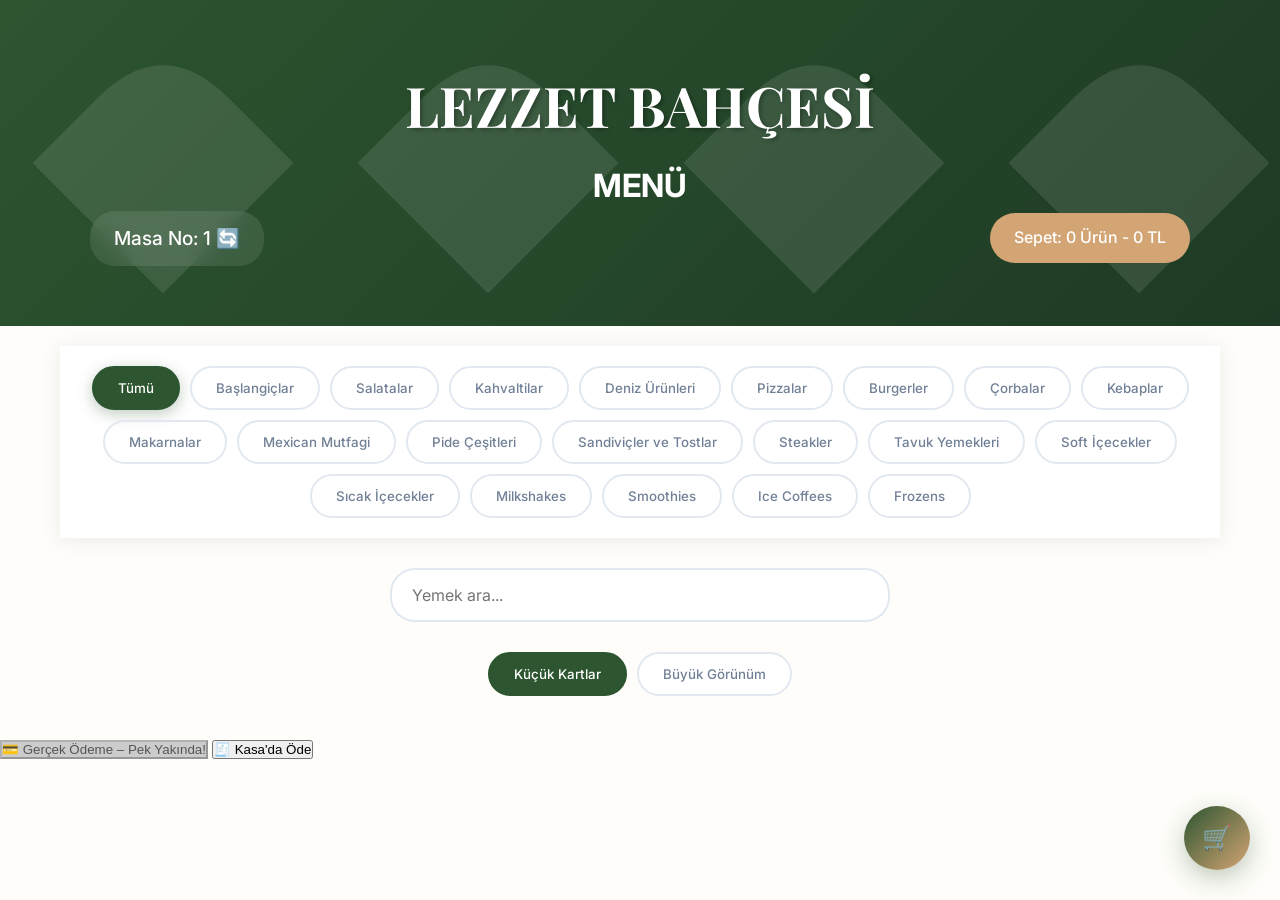
==== index.html @ 7d9b414f "Add files via upload" ====
<!DOCTYPE html>
<html lang="tr">
<head>
    <!-- Firebase SDK -->
    <script src="https://www.gstatic.com/firebasejs/10.12.2/firebase-app.js" type="module"></script>
    <script src="https://www.gstatic.com/firebasejs/10.12.2/firebase-firestore.js" type="module"></script>
    <link href="https://fonts.googleapis.com/css2?family=Playfair+Display:wght@400;500;600;700&family=Inter:wght@300;400;500;600&display=swap" rel="stylesheet">
    <meta charset="UTF-8">
    <meta name="viewport" content="width=device-width, initial-scale=1.0">
    <title>Lezzet Bahçesi - Premium Menu</title>
    <style>
        :root {
            --primary: #2c5530;
            --secondary: #d4a574;
            --accent: #e8c39e;
            --text-dark: #2d3748;
            --text-light: #718096;
            --background: #fefdf9;
            --white: #ffffff;
            --border: #e2e8f0;
        }

        * {
            margin: 0;
            padding: 0;
            box-sizing: border-box;
        }

        body {
            font-family: 'Inter', sans-serif;
            background-color: var(--background);
            color: var(--text-dark);
            line-height: 1.6;
        }

        .container {
            max-width: 1200px;
            margin: 0 auto;
            padding: 20px;
        }

        /* Header Styles - RenderForest Style */
        .header {
            background: linear-gradient(135deg, var(--primary), #1e3a24);
            color: var(--white);
            padding: 40px 0;
            text-align: center;
            position: relative;
            overflow: hidden;
        }

        .header::before {
            content: '';
            position: absolute;
            top: 0;
            left: 0;
            right: 0;
            bottom: 0;
            background: url('data:image/svg+xml,<svg xmlns="http://www.w3.org/2000/svg" viewBox="0 0 100 100" opacity="0.1"><path fill="white" d="M30,30 Q50,10 70,30 T90,50 T70,70 T50,90 T30,70 T10,50 T30,30 Z"/></svg>') repeat;
        }

        .restaurant-name {
            font-family: 'Playfair Display', serif;
            font-size: 3.5rem;
            font-weight: 700;
            margin-bottom: 10px;
            position: relative;
            text-shadow: 2px 2px 4px rgba(0,0,0,0.3);
        }

        .table-info {
            display: flex;
            justify-content: space-between;
            align-items: center;
            padding: 0 30px;
            position: relative;
        }

        .table-number {
            font-size: 1.2rem;
            background: rgba(255,255,255,0.1);
            backdrop-filter: blur(10px);
            padding: 12px 24px;
            border-radius: 25px;
            font-weight: 500;
            cursor: pointer;
            transition: all 0.3s ease;
        }

        .table-number:hover {
            background: rgba(255,255,255,0.2);
            transform: scale(1.05);
        }

        .cart-summary {
            background: var(--secondary);
            padding: 12px 24px;
            border-radius: 25px;
            font-weight: 500;
            cursor: pointer;
            transition: all 0.3s ease;
        }

        .cart-summary:hover {
            background: #c1915e;
            transform: translateY(-2px);
        }

        /* Navigation Styles - RenderForest Style */
        .categories-nav {
            background: var(--white);
            padding: 20px 0;
            box-shadow: 0 2px 20px rgba(0,0,0,0.08);
            position: sticky;
            top: 0;
            z-index: 100;
        }

        .categories-container {
            display: flex;
            justify-content: center;
            gap: 10px;
            flex-wrap: wrap;
        }

        .category-btn {
            background: transparent;
            border: 2px solid var(--border);
            padding: 12px 24px;
            border-radius: 25px;
            font-family: 'Inter', sans-serif;
            font-weight: 500;
            cursor: pointer;
            transition: all 0.3s ease;
            color: var(--text-light);
        }

        .category-btn:hover {
            border-color: var(--secondary);
            color: var(--primary);
            transform: translateY(-2px);
        }

        .category-btn.active {
            background: var(--primary);
            border-color: var(--primary);
            color: var(--white);
            box-shadow: 0 4px 15px rgba(44, 85, 48, 0.3);
        }

        /* Search Bar - RenderForest Style */
        .search-container {
            margin: 30px 0;
            text-align: center;
        }

        .search-bar {
            width: 100%;
            max-width: 500px;
            padding: 15px 50px 15px 20px;
            border: 2px solid var(--border);
            border-radius: 25px;
            font-family: 'Inter', sans-serif;
            font-size: 1rem;
            background: var(--white);
            transition: all 0.3s ease;
        }

        .search-bar:focus {
            border-color: var(--secondary);
            box-shadow: 0 0 0 3px rgba(212, 165, 116, 0.1);
            outline: none;
        }

        /* View Mode Toggle - RenderForest Style */
        .view-toggle {
            display: flex;
            justify-content: center;
            gap: 10px;
            margin: 20px 0;
        }

        .view-btn {
            background: var(--white);
            border: 2px solid var(--border);
            padding: 12px 24px;
            border-radius: 25px;
            font-family: 'Inter', sans-serif;
            font-weight: 500;
            cursor: pointer;
            transition: all 0.3s ease;
            color: var(--text-light);
        }

        .view-btn.active {
            background: var(--primary);
            border-color: var(--primary);
            color: var(--white);
        }

        /* Menu Grid - RenderForest Style */
        .menu-grid {
            display: grid;
            grid-template-columns: repeat(auto-fit, minmax(350px, 1fr));
            gap: 30px;
            margin-top: 20px;
        }

        .menu-item {
            background: var(--white);
            border-radius: 20px;
            overflow: hidden;
            box-shadow: 0 8px 30px rgba(0,0,0,0.08);
            transition: all 0.3s ease;
            position: relative;
        }

        .menu-item:hover {
            transform: translateY(-8px);
            box-shadow: 0 15px 40px rgba(0,0,0,0.15);
        }

        .item-image {
            width: 100%;
            height: 200px;
            position: relative;
            overflow: hidden;
        }

        .item-image img {
            width: 100%;
            height: 100%;
            object-fit: cover;
            transition: transform 0.3s ease;
        }

        .menu-item:hover .item-image img {
            transform: scale(1.05);
        }

        .item-content {
            padding: 25px;
        }

        .item-header {
            display: flex;
            justify-content: space-between;
            align-items: flex-start;
            margin-bottom: 15px;
        }

        .item-name {
            font-family: 'Playfair Display', serif;
            font-size: 1.4rem;
            font-weight: 600;
            color: var(--primary);
            line-height: 1.3;
        }

        .item-price {
            font-size: 1.5rem;
            font-weight: 700;
            color: var(--secondary);
            margin-left: 15px;
            white-space: nowrap;
        }

        .item-description {
            color: var(--text-light);
            font-size: 0.95rem;
            line-height: 1.5;
            margin-bottom: 20px;
        }

        .item-footer {
            display: flex;
            justify-content: space-between;
            align-items: center;
        }

        .add-to-cart {
            background: linear-gradient(135deg, var(--primary), var(--secondary));
            color: var(--white);
            border: none;
            padding: 12px 24px;
            border-radius: 25px;
            font-weight: 600;
            cursor: pointer;
            transition: all 0.3s ease;
        }

        .add-to-cart:hover {
            transform: scale(1.05);
            box-shadow: 0 5px 15px rgba(212, 165, 116, 0.4);
        }

        /* Gallery View - RenderForest Style */
        .gallery-container {
            margin-bottom: 32px;
        }

        .gallery-grid {
            display: flex;
            flex-direction: column;
            gap: 25px;
        }

        .gallery-item {
            background: var(--white);
            border-radius: 20px;
            padding: 0;
            box-shadow: 0 8px 30px rgba(0, 0, 0, 0.15);
            transition: transform 0.3s ease, box-shadow 0.3s ease;
            cursor: pointer;
            border: 2px solid var(--primary);
            overflow: hidden;
            position: relative;
        }

        .gallery-item:hover {
            transform: translateY(-8px);
            box-shadow: 0 15px 40px rgba(44, 85, 48, 0.3);
        }

        .gallery-item img {
            width: 100%;
            height: 300px;
            object-fit: cover;
            display: block;
        }

        .gallery-overlay {
            position: absolute;
            bottom: 0;
            left: 0;
            right: 0;
            background: linear-gradient(transparent, rgba(0, 0, 0, 0.8));
            padding: 30px 25px 25px;
            color: white;
        }

        .gallery-info {
            display: flex;
            justify-content: space-between;
            align-items: center;
        }

        .gallery-name {
            font-family: 'Playfair Display', serif;
            font-size: 24px;
            font-weight: 700;
            color: #fff;
            margin-bottom: 5px;
            text-shadow: 1px 1px 3px rgba(0, 0, 0, 0.8);
        }

        .gallery-price {
            font-size: 28px;
            color: var(--secondary);
            font-weight: 700;
            text-shadow: 1px 1px 3px rgba(0, 0, 0, 0.8);
        }

        .gallery-add-to-cart {
            background: linear-gradient(135deg, var(--primary), var(--secondary));
            color: #fff;
            border: none;
            padding: 12px 24px;
            border-radius: 25px;
            font-weight: 600;
            cursor: pointer;
            transition: transform 0.2s ease;
        }

        .gallery-add-to-cart:hover {
            transform: scale(1.05);
        }

        /* Modal Styles - RenderForest Style */
        .modal {
            background: rgba(0, 0, 0, 0.8);
            position: fixed;
            top: 0;
            left: 0;
            right: 0;
            bottom: 0;
            display: flex;
            justify-content: center;
            align-items: center;
            z-index: 1000;
        }

        .modal-content {
            max-height: 90vh;
            overflow-y: auto;
            background: var(--white);
            border-radius: 20px;
            padding: 30px;
            width: 90%;
            max-width: 450px;
            box-shadow: 0 20px 60px rgba(0, 0, 0, 0.3);
            border: 1px solid var(--border);
        }

        .modal-content h2 {
            font-family: 'Playfair Display', serif;
            font-size: 24px;
            font-weight: 600;
            color: var(--primary);
            margin-bottom: 15px;
        }

        .modal-content h3 {
            font-size: 18px;
            font-weight: 600;
            color: var(--text-dark);
            margin-top: 20px;
        }

        .modal-content textarea {
            width: 100%;
            height: 100px;
            margin: 1rem 0;
            border: 1px solid var(--border);
            border-radius: 8px;
            padding: 12px;
            font-size: 14px;
            font-family: 'Inter', sans-serif;
        }

        .star {
            cursor: pointer;
            font-size: 1.5rem;
            color: var(--border);
            transition: color 0.2s;
        }

        .star.filled {
            color: var(--secondary);
        }

        .comment-star {
            font-size: 1rem;
            color: var(--secondary);
        }

        #submit-comment {
            font-size: 16px;
            padding: 12px 24px;
            border-radius: 25px;
            background: linear-gradient(135deg, var(--primary), var(--secondary));
            color: #fff;
            border: none;
            cursor: pointer;
            transition: all 0.3s ease;
            font-weight: 600;
        }

        #submit-comment:hover {
            transform: scale(1.05);
        }

        /* Cart Styles - RenderForest Style */
        #cart-toggle {
            position: fixed;
            bottom: 30px;
            right: 30px;
            background: linear-gradient(135deg, var(--primary), var(--secondary));
            color: #fff;
            border: none;
            padding: 18px;
            border-radius: 50%;
            font-size: 24px;
            cursor: pointer;
            box-shadow: 0 8px 25px rgba(44, 85, 48, 0.3);
            z-index: 900;
            transition: all 0.3s ease;
        }

        #cart-toggle:hover {
            transform: scale(1.1);
            box-shadow: 0 12px 30px rgba(44, 85, 48, 0.4);
        }

        #cart-panel {
            position: fixed;
            bottom: 90px;
            right: 30px;
            width: 350px;
            max-height: 500px;
            background: var(--white);
            border-radius: 20px;
            box-shadow: 0 15px 40px rgba(0, 0, 0, 0.2);
            z-index: 900;
            overflow-y: auto;
            transition: all 0.3s ease;
            transform: translateY(100%);
            opacity: 0;
            border: 1px solid var(--border);
        }

        #cart-panel.active {
            transform: translateY(0);
            opacity: 1;
        }

        #cart-panel h3 {
            background: linear-gradient(135deg, var(--primary), var(--secondary));
            color: #fff;
            padding: 20px;
            border-radius: 20px 20px 0 0;
            margin: 0;
            font-size: 20px;
            font-weight: 600;
            font-family: 'Playfair Display', serif;
        }

        #cart-items {
            padding: 20px;
        }

        .cart-item {
            display: flex;
            justify-content: space-between;
            align-items: center;
            padding: 15px 0;
            border-bottom: 1px solid var(--border);
            font-size: 14px;
        }

        .cart-item:last-child {
            border-bottom: none;
        }

        .remove-from-cart {
            background: #ff6f61;
            color: #fff;
            padding: 8px 12px;
            border-radius: 20px;
            transition: background 0.3s;
            font-size: 12px;
            border: none;
            cursor: pointer;
        }

        .remove-from-cart:hover {
            background: #e53e3e;
        }

        #cart-total {
            padding: 20px;
            font-weight: 600;
            border-top: 1px solid var(--border);
            font-size: 18px;
            color: var(--primary);
        }

        #checkout-button {
            margin: 0 20px 20px;
            background: linear-gradient(135deg, var(--primary), var(--secondary));
            color: #fff;
            padding: 15px;
            border-radius: 25px;
            transition: all 0.3s;
            font-size: 16px;
            width: calc(100% - 40px);
            border: none;
            cursor: pointer;
            font-weight: 600;
        }

        #checkout-button:hover {
            transform: scale(1.05);
            box-shadow: 0 5px 15px rgba(212, 165, 116, 0.4);
        }

        #checkout-button:disabled {
            background: var(--border);
            cursor: not-allowed;
            transform: none;
            box-shadow: none;
        }

        .payment-option {
            padding: 15px;
            margin: 10px 0;
            background: #f7fafc;
            border-radius: 12px;
            transition: background 0.3s, transform 0.2s;
            cursor: pointer;
            border: 1px solid var(--border);
        }

        .payment-option:hover {
            background: #e5e7eb;
            transform: translateY(-3px);
        }

        .payment-option h3 {
            font-size: 16px;
            font-weight: 600;
            color: var(--primary);
        }

        .payment-option p {
            font-size: 14px;
            color: var(--text-light);
        }

        .notification {
            position: fixed;
            top: 20px;
            right: 20px;
            padding: 15px 25px;
            border-radius: 10px;
            color: #fff;
            font-size: 14px;
            z-index: 1000;
            transition: opacity 0.3s ease;
            font-weight: 500;
        }

        .notification.success {
            background: #28a745;
        }

        .notification.error {
            background: #dc3545;
        }

        /* Responsive Design */
        @media (max-width: 768px) {
            .restaurant-name {
                font-size: 2.5rem;
            }
            
            .table-info {
                flex-direction: column;
                gap: 15px;
                text-align: center;
            }
            
            .categories-container {
                justify-content: flex-start;
                overflow-x: auto;
                padding: 10px 0;
            }
            
            .menu-grid {
                grid-template-columns: 1fr;
            }

            .gallery-item img {
                height: 250px;
            }

            .gallery-name {
                font-size: 20px;
            }

            .gallery-price {
                font-size: 24px;
            }

            .gallery-info {
                flex-direction: column;
                align-items: flex-start;
                gap: 10px;
            }

            #cart-toggle {
                bottom: 20px;
                right: 20px;
                padding: 15px;
                font-size: 20px;
            }

            #cart-panel {
                width: 300px;
                bottom: 70px;
                right: 20px;
            }

            .modal-content {
                max-width: 90%;
                padding: 20px;
            }

            .modal-content h2 {
                font-size: 20px;
            }

            .modal-content h3 {
                font-size: 16px;
            }

            .modal-content textarea {
                font-size: 14px;
            }

            #submit-comment {
                font-size: 14px;
                padding: 10px 20px;
            }
        }

        .hidden {
            display: none;
        }
    </style>
</head>
<body>
    <div class="header">
        <div class="container">
            <h1 class="restaurant-name">LEZZET BAHÇESİ</h1>
            <h1>MENÜ</h1>
            <div class="table-info">
                <div class="table-number" id="table-number-display" style="cursor: pointer;" title="Masa numarasını değiştirmek için tıklayın">
                    Masa No: <span id="table-number">1</span> 🔄
                </div>
                <div class="cart-summary">Sepet: 0 Ürün - 0 TL</div>
            </div>
        </div>
    </div>

    <!-- Masa Seçim Modal -->
    <div id="table-select-modal" class="modal hidden">
        <div class="modal-content" style="max-width: 500px;">
            <span class="close" id="close-table-modal">&times;</span>
            <h3 style="margin-bottom: 20px;">📋 Masa Seçin</h3>
            <p style="margin-bottom: 15px; color: #666; font-size: 14px;">
                Lütfen oturduğunuz masa numarasını seçin:
            </p>
            <div id="tables-list" style="display: grid; grid-template-columns: repeat(auto-fill, minmax(80px, 1fr)); gap: 10px; max-height: 400px; overflow-y: auto; padding: 10px;">
                <p style="text-align: center; color: #666; grid-column: 1 / -1; padding: 20px;">Yükleniyor...</p>
            </div>
            <div style="margin-top: 20px; padding-top: 15px; border-top: 1px solid #e5e7eb;">
                <button id="confirm-table-selection" style="width: 100%; padding: 12px; background: #2c5530; color: white; border: none; border-radius: 8px; font-size: 16px; font-weight: 600; cursor: pointer; display: none;">
                    Masa #<span id="selected-table-num">-</span> Seç
                </button>
            </div>
        </div>
    </div>

      <div class="container">
        <nav class="categories-nav">
            <div class="categories-container">
             <button class="category-btn active"data-category="all">Tümü</button>
                <button class="category-btn " data-category="baslangiclar">Başlangiçlar</button>
                <button class="category-btn " data-category="salatalar">Salatalar</button>
                <button class="category-btn " data-category="kahvaltilar">Kahvaltilar</button>
                <button class="category-btn " data-category="denizurunleri">Deniz Ürünleri</button>
                <button class="category-btn " data-category="pizzalar">Pizzalar</button>
                <button class="category-btn " data-category="burgerler">Burgerler</button>
                <button class="category-btn " data-category="çorbalar">Çorbalar</button>
                <button class="category-btn " data-category="kebaplar">Kebaplar</button>
                <button class="category-btn " data-category="makarnalar">Makarnalar</button>
                <button class="category-btn " data-category="mexicanmutfagi">Mexican Mutfagi</button>
                <button class="category-btn " data-category="pideçeşitleri">Pide Çeşitleri</button>
                <button class="category-btn " data-category="sandiviçlervetostlar">Sandiviçler ve Tostlar</button>
                <button class="category-btn " data-category="steakler">Steakler</button>
                <button class="category-btn " data-category="tavukyemekleri">Tavuk Yemekleri</button>
                <button class="category-btn" data-category="softiçecekler">Soft İçecekler</button>
                <button class="category-btn" data-category="sıcakiçecekler">Sıcak İçecekler</button>
                <button class="category-btn" data-category="milkshakes">Milkshakes</button>
                <button class="category-btn" data-category="smoothies">Smoothies</button>
                <button class="category-btn" data-category="icecoffes">Ice Coffees</button>
                <button class="category-btn" data-category="frozens">Frozens</button>

            </div>
        </nav>

        <div class="search-container">
            <input type="text" class="search-bar" placeholder="Yemek ara...">
        </div>

        <div class="view-toggle">
            <button class="view-btn active" data-view="normal">Küçük Kartlar</button>
            <button class="view-btn" data-view="gallery">Büyük Görünüm</button>
        </div>

        <!-- NORMAL MOD - KÜÇÜK KARTLAR -->
        <div class="menu-container" id="normal-menu-container">
            <div class="menu-grid" id="all-menu-grid"></div>
        </div>

        <!-- GALLERY MOD - BÜYÜK RESİMLER -->
        <div class="gallery-container hidden" id="gallery-menu-container">
            <div class="gallery-grid" id="gallery-menu-grid"></div>
        </div>

        <!-- MODAL -->
        <div class="modal hidden" id="modal">
            <div class="modal-content">
                <span class="close" id="close-modal" style="float: right; font-size: 24px; cursor: pointer;">×</span>
                <h2 id="modal-title"></h2>
                <img id="modal-image" src="" alt="Yemek Resmi" style="max-width: 100%; height: auto; border-radius: 10px; margin: 10px 0;">
                <p><strong>İçindekiler:</strong> <span id="modal-ingredients"></span></p>
                <h3>Özelleştirme</h3>
                <textarea id="modal-customization" placeholder="Yemeğin nasıl olmasını istediğinizi yazın (örneğin, sossuz, az pişmiş)"></textarea>
                <h3>Puan Ver</h3>
                <div class="rating" id="modal-rating">
                    <span class="star" data-value="1">★</span>
                    <span class="star" data-value="2">★</span>
                    <span class="star" data-value="3">★</span>
                    <span class="star" data-value="4">★</span>
                    <span class="star" data-value="5">★</span>
                </div>
                <h3>Yorum Yap</h3>
                <textarea id="comment" placeholder="Yorumunuzu yazın..."></textarea>
                <button id="submit-comment">Yorum Gönder</button>
                <h3>Yorumlar ve Puanlar</h3>
                <div id="comment-list"></div>
                <button id="modal-add-to-cart" class="add-to-cart" style="margin-top: 15px; width: 100%;">Sepete Ekle</button>
            </div>
        </div>

        <!-- SEPET -->
        <button id="cart-toggle">🛒</button>
        <div id="cart-panel" class="hidden">
            <h3>Sepetim</h3>
            <div id="cart-items"></div>
            <div id="cart-total">Toplam: 0 TL</div>
            <button id="checkout-button" disabled>Satın Al</button>
        </div>

        <!-- ÖDEME MODAL -->
        <div class="modal hidden" id="payment-modal">
            <div class="modal-content">
                <span class="close" id="close-payment-modal" style="float: right; font-size: 24px; cursor: pointer;">×</span>
                <h2>Ödeme Seçenekleri</h2>
                <div class="payment-option">
                    <h3>QR ile Ödeme</h3>
                    <p>Telefonunuzla QR kodu tarayarak ödeyin.</p>
                </div>
                <div class="payment-option">
                    <h3>Kart ile Ödeme</h3>
                    <p>Kredi veya banka kartıyla ödeyin.</p>
                </div>
                <div class="payment-option">
                    <h3>Kasada Ödeme</h3>
                    <p>Kasaya giderek nakit veya kartla ödeyin.</p>
                </div>
                <div class="payment-option">
                    <h3>Garson ile Hesabı Gönder</h3>
                    <p>Garsona siparişinizi iletin, hesabı masanıza getirsin.</p>
                </div>
            </div>
        </div>
    </div>

    <script type="module">
        // Firebase'i başlat
        import { initializeApp } from "https://www.gstatic.com/firebasejs/10.12.2/firebase-app.js";
        import { getFirestore, collection, onSnapshot, addDoc, Timestamp } from "https://www.gstatic.com/firebasejs/10.12.2/firebase-firestore.js";

        const firebaseConfig = {
            apiKey: "AIzaSyBRcHElPziOGJd7Q8rCcIluLZ2XnI9j4wE",
            authDomain: "restorant-8e71c.firebaseapp.com",
            projectId: "restorant-8e71c",
            storageBucket: "restorant-8e71c.firebasestorage.app",
            messagingSenderId: "149835762840",
            appId: "1:149835762840:web:f8f053d46011bc693a94ed",
            measurementId: "G-EHBJM150B0"
        };

        const app = initializeApp(firebaseConfig);
        const db = getFirestore(app);

        let currentViewMode = 'normal';
        let cart = JSON.parse(localStorage.getItem('cart')) || [];

        // QR kod ile masa numarasını alma
        function getTableNumber() {
            const urlParams = new URLSearchParams(window.location.search);
            return urlParams.get('table') || '1';
        }

        // Sepet güncelleme fonksiyonu (optimized with DocumentFragment)
        function updateCart() {
            const cartItemsContainer = document.getElementById('cart-items');
            const cartTotal = document.getElementById('cart-total');
            const checkoutButton = document.getElementById('checkout-button');
            const cartSummary = document.querySelector('.cart-summary');
            
            if (!cartItemsContainer || !cartTotal || !checkoutButton) return;
            
            // Use DocumentFragment for better performance
            const fragment = document.createDocumentFragment();
            let total = 0;
            
            cart.forEach((item, index) => {
                total += parseFloat(item.price) || 0;
                
                const cartItem = document.createElement('div');
                cartItem.className = 'cart-item';
                
                const nameSpan = document.createElement('span');
                nameSpan.textContent = item.name + 
                    (item.customization && item.customization !== 'Özelleştirme yok' 
                        ? ` (Özelleştirme: ${item.customization})` : '');
                
                const priceDiv = document.createElement('div');
                const priceSpan = document.createElement('span');
                priceSpan.textContent = `${item.price} TL`;
                
                const removeBtn = document.createElement('button');
                removeBtn.className = 'remove-from-cart';
                removeBtn.setAttribute('data-index', index);
                removeBtn.textContent = 'Sil';
                
                priceDiv.appendChild(priceSpan);
                priceDiv.appendChild(removeBtn);
                
                cartItem.appendChild(nameSpan);
                cartItem.appendChild(priceDiv);
                fragment.appendChild(cartItem);
            });
            
            // Batch DOM update
            cartItemsContainer.innerHTML = '';
            cartItemsContainer.appendChild(fragment);
            
            cartTotal.textContent = `Toplam: ${total} TL`;
            if (cartSummary) {
                cartSummary.textContent = `Sepet: ${cart.length} Ürün - ${total} TL`;
            }
            localStorage.setItem('cart', JSON.stringify(cart));
            checkoutButton.disabled = cart.length === 0;
        }

        // Menü öğelerini Firestore'dan yükle
        function loadMenuItems() {
            const allMenuGrid = document.getElementById('all-menu-grid');
            const galleryMenuGrid = document.getElementById('gallery-menu-grid');

            onSnapshot(collection(db, "menuItems"), (querySnapshot) => {
                allMenuGrid.innerHTML = '';
                galleryMenuGrid.innerHTML = '';
                
                if (querySnapshot.empty) {
                    showNotification('Menü öğeleri bulunamadı. Lütfen Firebase\'de veri ekleyin.', 'error');
                    return;
                }

                // Use DocumentFragment for better performance
                const normalFragment = document.createDocumentFragment();
                const galleryFragment = document.createDocumentFragment();
                
                querySnapshot.forEach((doc) => {
                    const data = doc.data();
                    if (data.name && data.price && data.category && data.image) {
                        const item = { id: doc.id, ...data };
                        
                        // Normal mod için küçük kart
                        const menuItem = document.createElement('div');
                        menuItem.className = 'menu-item';
                        menuItem.setAttribute('data-id', item.id);
                        menuItem.setAttribute('data-category', item.category);
                        menuItem.setAttribute('data-ingredients', item.ingredients || 'Malzemeler belirtilmemiş');
                        menuItem.setAttribute('data-image', item.image);
                        menuItem.setAttribute('data-name', item.name); // Add for search optimization
                        menuItem.setAttribute('data-price', item.price);
                        menuItem.innerHTML = `
                            <div class="item-image">
                                <img src="${item.image}" alt="${item.name}" onerror="this.src='https://via.placeholder.com/300x180?text=Resim+Yok';">
                            </div>
                            <div class="item-content">
                                <div class="menu-item-details">
                                    <div class="item-name">${item.name}</div>
                                    <div class="item-description">${item.description || 'Lezzetli bir seçim'}</div>
                                    <div class="item-price">${item.price} TL</div>
                                </div>
                                <button class="add-to-cart" data-id="${item.id}" data-name="${item.name}" data-price="${item.price}">Sepete Ekle</button>
                            </div>
                        `;
                        normalFragment.appendChild(menuItem);

                        // Gallery mod için büyük resim
                        const galleryItem = document.createElement('div');
                        galleryItem.className = 'gallery-item';
                        galleryItem.setAttribute('data-id', item.id);
                        galleryItem.setAttribute('data-category', item.category);
                        galleryItem.setAttribute('data-ingredients', item.ingredients || 'Malzemeler belirtilmemiş');
                        galleryItem.setAttribute('data-image', item.image);
                        galleryItem.setAttribute('data-name', item.name); // Add for search optimization
                        galleryItem.setAttribute('data-price', item.price);
                        galleryItem.innerHTML = `
                            <img src="${item.image}" alt="${item.name}" onerror="this.src='https://via.placeholder.com/800x400?text=Resim+Yok';">
                            <div class="gallery-overlay">
                                <div class="gallery-info">
                                    <div>
                                        <div class="gallery-name">${item.name}</div>
                                        <div class="gallery-price">${item.price} TL</div>
                                    </div>
                                    <button class="gallery-add-to-cart" data-id="${item.id}" data-name="${item.name}" data-price="${item.price}">Sepete Ekle</button>
                                </div>
                            </div>
                        `;
                        galleryFragment.appendChild(galleryItem);
                    }
                });
                
                // Batch DOM updates
                allMenuGrid.innerHTML = '';
                galleryMenuGrid.innerHTML = '';
                allMenuGrid.appendChild(normalFragment);
                galleryMenuGrid.appendChild(galleryFragment);

                updateMenuFunctionality();
            });
        }

        // Tüm menü işlevselliğini güncelle (optimized - only setup once)
        let menuFunctionalitySetup = false;
        function updateMenuFunctionality() {
            // Prevent duplicate event listener setup
            if (menuFunctionalitySetup) {
                setupCategoryFilter(); // Re-setup category filter for new items
                return;
            }
            menuFunctionalitySetup = true;
            
            setupCategoryFilter();
            setupSearch();
            setupViewToggle();
            setupModal();
            setupCart();
            setupPayment();
        }

        // Kategori filtreleme (optimized with event delegation)
        let categoryFilterSetup = false;
        function setupCategoryFilter() {
            // Use event delegation to prevent duplicate listeners
            if (categoryFilterSetup) return;
            categoryFilterSetup = true;
            
            const categoryContainer = document.querySelector('.category-filters') || document.body;
            categoryContainer.addEventListener('click', (e) => {
                const button = e.target.closest('.category-btn');
                if (!button) return;
                
                e.preventDefault();
                const category = button.getAttribute('data-category');
                const filterButtons = document.querySelectorAll('.category-btn');
                
                filterButtons.forEach(btn => btn.classList.remove('active'));
                button.classList.add('active');
                
                const allItems = document.querySelectorAll('.menu-item, .gallery-item');
                allItems.forEach(item => {
                    if (category === 'all') {
                        item.classList.remove('hidden');
                    } else {
                        const itemCategory = item.getAttribute('data-category');
                        item.classList.toggle('hidden', itemCategory !== category);
                    }
                });
            });
        }

        // Debounce utility function
        function debounce(func, wait) {
            let timeout;
            return function executedFunction(...args) {
                const later = () => {
                    clearTimeout(timeout);
                    func(...args);
                };
                clearTimeout(timeout);
                timeout = setTimeout(later, wait);
            };
        }

        // Arama işlevi (optimized with debouncing)
        function setupSearch() {
            const searchInput = document.querySelector('.search-bar');
            if (!searchInput) return;
            
            const performSearch = debounce((searchTerm) => {
                const allItems = document.querySelectorAll('.menu-item, .gallery-item');
                const term = searchTerm.toLowerCase();
                
                allItems.forEach(item => {
                    // Use data attributes for better performance
                    const itemName = item.getAttribute('data-name')?.toLowerCase() || '';
                    item.classList.toggle('hidden', !itemName.includes(term));
                });
            }, 300); // 300ms debounce delay
            
            searchInput.addEventListener('input', (e) => {
                performSearch(e.target.value);
            });
        }

        // Görünüm modu değiştirme
        function setupViewToggle() {
            const viewButtons = document.querySelectorAll('.view-btn');
            const normalContainer = document.getElementById('normal-menu-container');
            const galleryContainer = document.getElementById('gallery-menu-container');
            
            viewButtons.forEach(button => {
                button.addEventListener('click', () => {
                    const view = button.getAttribute('data-view');
                    
                    viewButtons.forEach(btn => btn.classList.remove('active'));
                    button.classList.add('active');
                    
                    if (view === 'normal') {
                        normalContainer.classList.remove('hidden');
                        galleryContainer.classList.add('hidden');
                        currentViewMode = 'normal';
                    } else {
                        normalContainer.classList.add('hidden');
                        galleryContainer.classList.remove('hidden');
                        currentViewMode = 'gallery';
                    }
                });
            });
        }

        // Modal işlevselliği
        function setupModal() {
            const modal = document.getElementById('modal');
            const modalTitle = document.getElementById('modal-title');
            const modalIngredients = document.getElementById('modal-ingredients');
            const modalImage = document.getElementById('modal-image');
            const modalCustomization = document.getElementById('modal-customization');
            const closeModal = document.getElementById('close-modal');
            const ratingStars = document.querySelectorAll('#modal-rating .star');
            const commentInput = document.getElementById('comment');
            const submitComment = document.getElementById('submit-comment');
            const commentList = document.getElementById('comment-list');
            const modalAddToCart = document.getElementById('modal-add-to-cart');
            
            let currentItemId = null;
            let currentRating = 0;
            let currentItem = null;

            // Tıklama event'larını hem normal hem gallery item'lar için ekle
            function setupItemClickEvents() {
                const allItems = document.querySelectorAll('.menu-item, .gallery-item');
                allItems.forEach(item => {
                    item.addEventListener('click', (e) => {
                        if (e.target.classList.contains('add-to-cart') || e.target.classList.contains('gallery-add-to-cart')) return;
                        
                        currentItemId = item.getAttribute('data-id');
                        currentItem = {
                            id: currentItemId,
                            name: item.classList.contains('gallery-item') ? 
                                item.querySelector('.gallery-name').textContent : 
                                item.querySelector('.item-name').textContent,
                            price: parseInt(item.classList.contains('gallery-item') ? 
                                item.querySelector('.gallery-price').textContent.replace(' TL', '') : 
                                item.querySelector('.item-price').textContent.replace(' TL', '')),
                            image: item.getAttribute('data-image'),
                            ingredients: item.getAttribute('data-ingredients')
                        };
                        
                        modalTitle.textContent = currentItem.name;
                        modalIngredients.textContent = currentItem.ingredients;
                        modalImage.src = currentItem.image;
                        modalCustomization.value = '';
                        modal.classList.remove('hidden');
                        ratingStars.forEach(star => star.classList.remove('filled'));
                        commentInput.value = '';
                        currentRating = 0;
                        loadComments(currentItemId);
                    });
                });
            }

            setupItemClickEvents();

            closeModal.addEventListener('click', () => modal.classList.add('hidden'));
            modal.addEventListener('click', (e) => {
                if (e.target === modal) modal.classList.add('hidden');
            });

            ratingStars.forEach(star => {
                star.addEventListener('click', () => {
                    currentRating = parseInt(star.getAttribute('data-value'));
                    ratingStars.forEach(s => {
                        s.classList.toggle('filled', parseInt(s.getAttribute('data-value')) <= currentRating);
                    });
                });
            });

            submitComment.addEventListener('click', () => {
                const comment = commentInput.value.trim();
                if (comment && currentRating > 0 && currentItemId) {
                    saveComment(currentItemId, currentRating, comment);
                    loadComments(currentItemId);
                    commentInput.value = '';
                    ratingStars.forEach(star => star.classList.remove('filled'));
                    currentRating = 0;
                    showNotification(`${currentItem.name} için yorum ve puan kaydedildi!`, 'success');
                } else {
                    showNotification('Lütfen bir yorum yazın ve puan verin.', 'error');
                }
            });

            modalAddToCart.addEventListener('click', () => {
                if (!currentItem) return;
                const customization = modalCustomization.value.trim();
                const itemWithCustomization = { 
                    ...currentItem, 
                    customization: customization || 'Özelleştirme yok'
                };
                cart.push(itemWithCustomization);
                updateCart();
                showNotification(`${currentItem.name} sepete eklendi!`, 'success');
                modal.classList.add('hidden');
            });
        }

        // Yorum işlevleri
        function loadComments(itemId) {
            const comments = JSON.parse(localStorage.getItem(`comments_${itemId}`)) || [];
            const commentList = document.getElementById('comment-list');
            commentList.innerHTML = '';
            
            comments.forEach(({ rating, comment }) => {
                const commentDiv = document.createElement('div');
                commentDiv.style.padding = '10px';
                commentDiv.style.borderBottom = '1px solid var(--border)';
                commentDiv.style.marginBottom = '10px';
                
                const stars = '★'.repeat(rating) + '☆'.repeat(5 - rating);
                commentDiv.innerHTML = `
                    <div style="display: flex; align-items: center; margin-bottom: 5px;">
                        <span class="comment-star">${stars}</span>
                        <span style="margin-left: 8px; font-size: 12px; color: var(--text-light);">(${rating}/5)</span>
                    </div>
                    <p style="color: var(--text-dark); font-size: 14px;">${comment}</p>
                `;
                commentList.appendChild(commentDiv);
            });
        }

        function saveComment(itemId, rating, comment) {
            const comments = JSON.parse(localStorage.getItem(`comments_${itemId}`)) || [];
            comments.push({ rating, comment });
            localStorage.setItem(`comments_${itemId}`, JSON.stringify(comments));
        }

        // Sepet işlevselliği
        function setupCart() {
            const cartItemsContainer = document.getElementById('cart-items');
            const cartTotal = document.getElementById('cart-total');
            const checkoutButton = document.getElementById('checkout-button');
            const cartPanel = document.getElementById('cart-panel');
            const cartToggle = document.getElementById('cart-toggle');
            const cartSummary = document.querySelector('.cart-summary');

            // Sepete ekleme butonları için event listener'lar
            function setupAddToCartEvents() {
                const addToCartButtons = document.querySelectorAll('.add-to-cart, .gallery-add-to-cart');
                addToCartButtons.forEach(button => {
                    button.addEventListener('click', (e) => {
                        e.stopPropagation();
                        const id = button.getAttribute('data-id');
                        const name = button.getAttribute('data-name');
                        const price = parseInt(button.getAttribute('data-price'));
                        cart.push({ id, name, price, customization: 'Özelleştirme yok' });
                        updateCart();
                        showNotification(`${name} sepete eklendi!`, 'success');
                    });
                });
            }

            setupAddToCartEvents();

            cartToggle.addEventListener('click', () => {
                cartPanel.classList.toggle('active');
                if (cartPanel.classList.contains('active')) {
                    cartPanel.classList.remove('hidden');
                } else {
                    setTimeout(() => cartPanel.classList.add('hidden'), 500);
                }
            });

            // Sepet silme butonları için event listener ekle
            cartItemsContainer.addEventListener('click', (e) => {
                if (e.target.classList.contains('remove-from-cart')) {
                    const index = parseInt(e.target.getAttribute('data-index'));
                    const removedItem = cart[index].name;
                    cart.splice(index, 1);
                    updateCart();
                    showNotification(`${removedItem} sepetten çıkarıldı!`, 'error');
                }
            });

            updateCart();
        }

        // Ödeme işlevselliği
        function setupPayment() {
            const paymentModal = document.getElementById('payment-modal');
            const closePaymentModal = document.getElementById('close-payment-modal');
            const paymentOptions = document.querySelectorAll('.payment-option');
            const checkoutButton = document.getElementById('checkout-button');

 
            // QR ve Kart seçeneklerini tamamen devre dışı bırak
            paymentOptions.forEach(option => {
                const title = option.querySelector('h3').textContent.trim();

                if (title === "QR ile Ödeme" || title === "Kart ile Ödeme") {
                    option.classList.add("disabled"); // görünüm için
                    option.style.pointerEvents = "none"; // tıklanamasın
                    option.dataset.disabled = "true"; // işaret koy
                    option.innerHTML += "<p style='color:red;font-weight:bold;'>Pek Yakında Gelecek !</p>";
                }
            });
        

            checkoutButton.addEventListener('click', () => {
                if (cart.length > 0) paymentModal.classList.remove('hidden');
            });

            closePaymentModal.addEventListener('click', () => paymentModal.classList.add('hidden'));
            paymentModal.addEventListener('click', (e) => {
                if (e.target === paymentModal) paymentModal.classList.add('hidden');
            });

            paymentOptions.forEach(option => {
                option.addEventListener('click', async () => {
                    const method = option.querySelector('h3').textContent;
                    
                    // Siparişi Firestore'a kaydet
                    if (cart.length > 0) {
                        try {
                            const items = cart.map(item => ({
                                id: item.id,
                                name: item.name,
                                price: parseFloat(item.price)
                            }));

                            const total = items.reduce((sum, item) => sum + item.price, 0);
                            const tableNumber = getTableNumber();
                            
                            // Masa numarası zorunlu kontrolü
                            if (!tableNumber || tableNumber === '1' || tableNumber === null) {
                                showNotification('Lütfen geçerli bir masa numarası seçin!', 'error');
                                paymentModal.classList.add('hidden');
                                return;
                            }
                            
                            const orderData = {
                                items,
                                total,
                                status: 'Hazırlanıyor',
                                paid: false,
                                createdAt: Timestamp.now(),
                                paymentMethod: method,
                                source: 'index.html',
                                tableNumber: parseInt(tableNumber) // Masa numarası zorunlu
                            };
                            // Offline ise kuyruğa kaydet
                            if (!navigator.onLine) {
                                let pendingOrders = JSON.parse(localStorage.getItem("pendingOrders")) || [];
                                pendingOrders.push(orderData);
                                localStorage.setItem("pendingOrders", JSON.stringify(pendingOrders));

                                showNotification("İnternet yok, sipariş kaydedildi!", "error");

                                cart = [];
                                updateCart();
                                paymentModal.classList.add('hidden');
                                return;
                            }
                            
                            await addDoc(collection(db, 'orders'), orderData);
                            showNotification(`Siparişiniz alındı! Ödeme: ${method}`, 'success');
                            
                            // Sepeti temizle
                            cart = [];
                            updateCart();
                            paymentModal.classList.add('hidden');
                        } catch (error) {
                            console.error('Sipariş kaydetme hatası:', error);
                            let errorMsg = 'Sipariş kaydedilirken bir hata oluştu. Lütfen tekrar deneyin.';
                            if (error.code === 'permission-denied') {
                                errorMsg = 'İzin hatası: Firestore rules güncellenmemiş olabilir.';
                            }
                            showNotification(errorMsg, 'error');
                        }
                    } else {
                        paymentModal.classList.add('hidden');
                    }
                });
            });
        }

        // Bildirim fonksiyonu
        function showNotification(message, type) {
            const notification = document.createElement('div');
            notification.className = `notification ${type}`;
            notification.textContent = message;
            document.body.appendChild(notification);
            setTimeout(() => notification.remove(), 2000);
        }

        // Masa seçim modal'ı
        let selectedTableForModal = null;
        const tableSelectModal = document.getElementById('table-select-modal');
        const tableNumberDisplay = document.getElementById('table-number-display');
        const tablesListDiv = document.getElementById('tables-list');
        const confirmTableBtn = document.getElementById('confirm-table-selection');
        const closeTableModal = document.getElementById('close-table-modal');

        // Masa numarasına tıklanınca modal aç
        if (tableNumberDisplay) {
            tableNumberDisplay.addEventListener('click', () => {
                loadTablesForSelection();
                tableSelectModal.classList.remove('hidden');
            });
        }

        // Modal kapatma
        if (closeTableModal) {
            closeTableModal.addEventListener('click', () => {
                tableSelectModal.classList.add('hidden');
                selectedTableForModal = null;
                confirmTableBtn.style.display = 'none';
            });
        }

        // Modal dışına tıklanınca kapat
        if (tableSelectModal) {
            tableSelectModal.addEventListener('click', (e) => {
                if (e.target === tableSelectModal) {
                    tableSelectModal.classList.add('hidden');
                    selectedTableForModal = null;
                    confirmTableBtn.style.display = 'none';
                }
            });
        }

        // Masaları yükle
        async function loadTablesForSelection() {
            if (!tablesListDiv) return;
            
            try {
                tablesListDiv.innerHTML = '<p style="text-align: center; color: #666; grid-column: 1 / -1; padding: 20px;">Yükleniyor...</p>';
                
                const { getDocs, query, collection, orderBy } = await import("https://www.gstatic.com/firebasejs/10.12.2/firebase-firestore.js");
                const tablesSnapshot = await getDocs(query(collection(db, 'tables'), orderBy('number', 'asc')));
                
                if (tablesSnapshot.empty) {
                    tablesListDiv.innerHTML = '<p style="text-align: center; color: #666; grid-column: 1 / -1; padding: 20px;">Henüz masa oluşturulmamış.</p>';
                    return;
                }
                
                tablesListDiv.innerHTML = '';
                const currentTable = parseInt(getTableNumber());
                
                tablesSnapshot.forEach((docSnap) => {
                    const table = docSnap.data();
                    const tableNumber = table.number;
                    const isSelected = currentTable === tableNumber;
                    const isOccupied = table.status === 'Dolu';
                    
                    const tableBtn = document.createElement('button');
                    tableBtn.className = 'table-select-btn';
                    tableBtn.style.cssText = `
                        padding: 15px;
                        border: 2px solid ${isSelected ? '#2c5530' : isOccupied ? '#e53e3e' : '#d1d5db'};
                        border-radius: 8px;
                        background: ${isSelected ? '#2c5530' : isOccupied ? '#fee2e2' : '#f9fafb'};
                        color: ${isSelected ? 'white' : isOccupied ? '#e53e3e' : '#374151'};
                        font-size: 16px;
                        font-weight: ${isSelected ? 'bold' : 'normal'};
                        cursor: ${isOccupied ? 'not-allowed' : 'pointer'};
                        transition: all 0.2s;
                        position: relative;
                    `;
                    
                    tableBtn.innerHTML = `
                        <div style="font-size: 18px; font-weight: bold;">${tableNumber}</div>
                        <div style="font-size: 12px; margin-top: 5px;">${table.status || 'Boş'}</div>
                        ${isSelected ? '<div style="position: absolute; top: 5px; right: 5px; font-size: 20px;">✓</div>' : ''}
                    `;
                    
                    if (!isOccupied) {
                        tableBtn.addEventListener('click', () => {
                            // Önceki seçimi temizle
                            document.querySelectorAll('.table-select-btn').forEach(btn => {
                                if (btn !== tableBtn) {
                                    btn.style.background = '#f9fafb';
                                    btn.style.color = '#374151';
                                    btn.style.borderColor = '#d1d5db';
                                    btn.style.fontWeight = 'normal';
                                    const lastDiv = btn.querySelector('div:last-child');
                                    if (lastDiv && lastDiv.innerHTML.includes('✓')) {
                                        lastDiv.innerHTML = lastDiv.innerHTML.replace(/<div[^>]*>✓<\/div>/, '');
                                    }
                                }
                            });
                            
                            // Yeni seçimi işaretle
                            tableBtn.style.background = '#2c5530';
                            tableBtn.style.color = 'white';
                            tableBtn.style.borderColor = '#2c5530';
                            tableBtn.style.fontWeight = 'bold';
                            
                            const lastDiv = tableBtn.querySelector('div:last-child');
                            if (lastDiv && !lastDiv.innerHTML.includes('✓')) {
                                lastDiv.innerHTML = lastDiv.innerHTML + '<div style="position: absolute; top: 5px; right: 5px; font-size: 20px;">✓</div>';
                            }
                            
                            selectedTableForModal = tableNumber;
                            document.getElementById('selected-table-num').textContent = tableNumber;
                            confirmTableBtn.style.display = 'block';
                        });
                    }
                    
                    tablesListDiv.appendChild(tableBtn);
                });
            } catch (error) {
                console.error('Masalar yüklenirken hata:', error);
                let errorMessage = 'Masalar yüklenirken bir hata oluştu.';
                if (error.code === 'permission-denied') {
                    errorMessage = 'İzin hatası: Firestore rules güncellenmemiş olabilir. Lütfen Firebase Console\'dan rules\'ı deploy edin.';
                }
                tablesListDiv.innerHTML = `<p style="text-align: center; color: #e53e3e; grid-column: 1 / -1; padding: 20px;">${errorMessage}</p>`;
            }
        }

        // Masa seçimini onayla
        if (confirmTableBtn) {
            confirmTableBtn.addEventListener('click', () => {
                if (selectedTableForModal) {
                    // URL'yi güncelle
                    const newUrl = new URL(window.location);
                    newUrl.searchParams.set('table', selectedTableForModal);
                    window.history.pushState({}, '', newUrl);
                    
                    // Masa numarasını güncelle
                    document.getElementById('table-number').textContent = selectedTableForModal;
                    
                    // Modal'ı kapat
                    tableSelectModal.classList.add('hidden');
                    const tempTable = selectedTableForModal;
                    selectedTableForModal = null;
                    confirmTableBtn.style.display = 'none';
                    
                    showNotification(`Masa #${tempTable} seçildi!`, 'success');
                }
            });
        }

        // Global error handler for unhandled promise rejections
        window.addEventListener('unhandledrejection', (event) => {
            console.error('Unhandled promise rejection:', event.reason);
            // Prevent default browser error handling
            event.preventDefault();
        });

        // Sayfa yüklendiğinde menü öğelerini yükle
        window.addEventListener('load', () => {
            document.getElementById('table-number').textContent = getTableNumber();
            loadMenuItems();
        });
    </script>

        <script type="module">
        import { addDoc, collection } from "https://www.gstatic.com/firebasejs/10.12.2/firebase-firestore.js";

        // İnternet gelince bekleyen siparişleri gönder
        window.addEventListener("online", async () => {
            let pendingOrders = JSON.parse(localStorage.getItem("pendingOrders")) || [];
            if (pendingOrders.length === 0) return;

            for (let order of pendingOrders) {
                await addDoc(collection(db, "orders"), order);
            }

            localStorage.removeItem("pendingOrders");
            showNotification("Offline alınan siparişler sunucuya gönderildi ✔", "success");
        });
        </script>

          <!-- Sanal POS Butonu -->
    <button id="onlinePaymentBtn" disabled class="disabled-btn">
    💳 Gerçek Ödeme – Pek Yakında!
    </button>

    <!-- Kasa'da Öde Butonu (Aktif) -->
    <button id="cashPaymentBtn">
    🧾 Kasa'da Öde
    </button>

    <style>
    .disabled-btn {
    background: #ccc;
    color: #555;
    cursor: not-allowed;
    }
    </style>

  <link rel="manifest" href="manifest.json">


    <script>
    if ("serviceWorker" in navigator) {
        navigator.serviceWorker.register("service-worker.js");
    }
    </script>

    <script>
if ("serviceWorker" in navigator) {
    navigator.serviceWorker.register("service-worker.js");
}
</script>

<script>
let lastScrollY = window.scrollY;
const nav = document.querySelector('.categories-nav');

window.addEventListener('scroll', () => {
    const currentScrollY = window.scrollY;

    if (currentScrollY > lastScrollY) {
        nav.style.transform = "translateY(-100%)";
        nav.style.transition = "transform 0.3s ease";
    } else {
        nav.style.transform = "translateY(0)";
    }

    lastScrollY = currentScrollY;
});
</script>

</body>
</html>


</body>
</html>
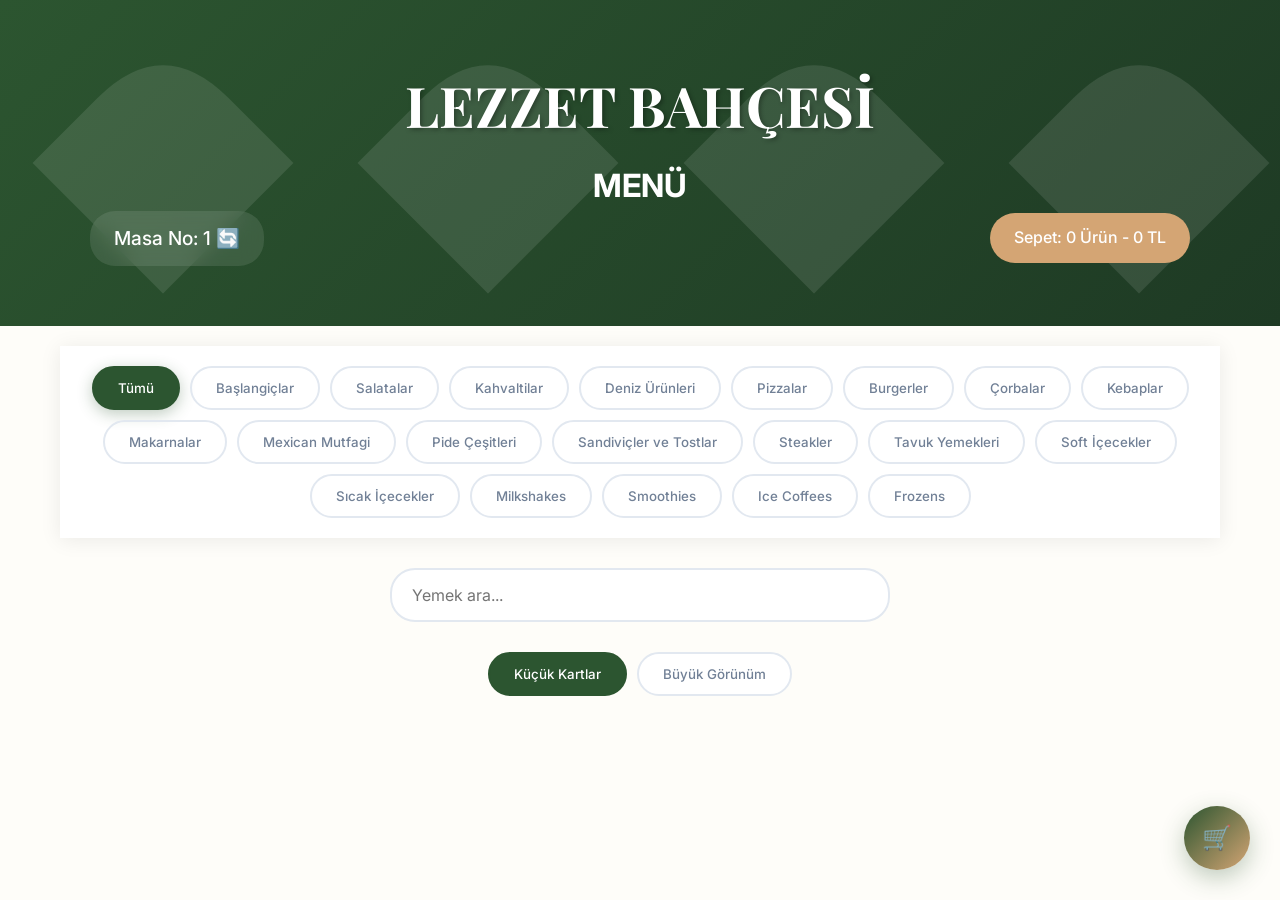
==== commit a9c0bb51: "Add files via upload" ====
--- a/index.html
+++ b/index.html
@@ -630,6 +630,10 @@
 
         /* Responsive Design */
         @media (max-width: 768px) {
+            .categories-nav {
+                position: static !important;
+            }
+
             .restaurant-name {
                 font-size: 2.5rem;
             }
@@ -1302,20 +1306,6 @@
             const paymentOptions = document.querySelectorAll('.payment-option');
             const checkoutButton = document.getElementById('checkout-button');
 
- 
-            // QR ve Kart seçeneklerini tamamen devre dışı bırak
-            paymentOptions.forEach(option => {
-                const title = option.querySelector('h3').textContent.trim();
-
-                if (title === "QR ile Ödeme" || title === "Kart ile Ödeme") {
-                    option.classList.add("disabled"); // görünüm için
-                    option.style.pointerEvents = "none"; // tıklanamasın
-                    option.dataset.disabled = "true"; // işaret koy
-                    option.innerHTML += "<p style='color:red;font-weight:bold;'>Pek Yakında Gelecek !</p>";
-                }
-            });
-        
-
             checkoutButton.addEventListener('click', () => {
                 if (cart.length > 0) paymentModal.classList.remove('hidden');
             });
@@ -1324,72 +1314,111 @@
             paymentModal.addEventListener('click', (e) => {
                 if (e.target === paymentModal) paymentModal.classList.add('hidden');
             });
+
+            // --- GEOLOCATION CONSTANTS ---
+            const RESTAURANT_LAT = 35.17887456339262; 
+            const RESTAURANT_LNG = 33.35857531033756;
+            const MAX_DISTANCE_METERS = 100;
+
+            function calculateDistance(lat1, lon1, lat2, lon2) {
+                const R = 6371e3; // Dünya yarıçapı (metre)
+                const φ1 = lat1 * Math.PI / 180;
+                const φ2 = lat2 * Math.PI / 180;
+                const Δφ = (lat2 - lat1) * Math.PI / 180;
+                const Δλ = (lon2 - lon1) * Math.PI / 180;
+
+                const a = Math.sin(Δφ / 2) * Math.sin(Δφ / 2) +
+                          Math.cos(φ1) * Math.cos(φ2) *
+                          Math.sin(Δλ / 2) * Math.sin(Δλ / 2);
+                const c = 2 * Math.atan2(Math.sqrt(a), Math.sqrt(1 - a));
+
+                return R * c;
+            }
 
             paymentOptions.forEach(option => {
                 option.addEventListener('click', async () => {
                     const method = option.querySelector('h3').textContent;
                     
-                    // Siparişi Firestore'a kaydet
-                    if (cart.length > 0) {
-                        try {
-                            const items = cart.map(item => ({
-                                id: item.id,
-                                name: item.name,
-                                price: parseFloat(item.price)
-                            }));
-
-                            const total = items.reduce((sum, item) => sum + item.price, 0);
-                            const tableNumber = getTableNumber();
-                            
-                            // Masa numarası zorunlu kontrolü
-                            if (!tableNumber || tableNumber === '1' || tableNumber === null) {
-                                showNotification('Lütfen geçerli bir masa numarası seçin!', 'error');
-                                paymentModal.classList.add('hidden');
-                                return;
+                    if (cart.length === 0) {
+                        paymentModal.classList.add('hidden');
+                        return;
+                    }
+
+                    // 1. Show Loading
+                    showNotification('Konum doğrulanıyor...', 'success');
+
+                    // 2. Check Geolocation Support
+                    if (!navigator.geolocation) {
+                        showNotification('Tarayıcı konum servisini desteklemiyor.', 'error');
+                        return;
+                    }
+
+                    // 3. Get Position
+                    navigator.geolocation.getCurrentPosition(
+                        async (position) => {
+                            const userLat = position.coords.latitude;
+                            const userLng = position.coords.longitude;
+                            const distance = calculateDistance(userLat, userLng, RESTAURANT_LAT, RESTAURANT_LNG);
+
+                            console.log(`Mesafe: ${distance.toFixed(2)} metre`);
+
+                            // 4. Check Distance
+                            if (distance > MAX_DISTANCE_METERS) {
+                                showNotification(`Restorandan çok uzaktasınız! (${Math.round(distance)}m)`, 'error');
+                                return; // STOP HERE
                             }
-                            
-                            const orderData = {
-                                items,
-                                total,
-                                status: 'Hazırlanıyor',
-                                paid: false,
-                                createdAt: Timestamp.now(),
-                                paymentMethod: method,
-                                source: 'index.html',
-                                tableNumber: parseInt(tableNumber) // Masa numarası zorunlu
-                            };
-                            // Offline ise kuyruğa kaydet
-                            if (!navigator.onLine) {
-                                let pendingOrders = JSON.parse(localStorage.getItem("pendingOrders")) || [];
-                                pendingOrders.push(orderData);
-                                localStorage.setItem("pendingOrders", JSON.stringify(pendingOrders));
-
-                                showNotification("İnternet yok, sipariş kaydedildi!", "error");
-
+
+                            // 5. Proceed with Order Submission (Only if distance is OK)
+                            try {
+                                const items = cart.map(item => ({
+                                    id: item.id,
+                                    name: item.name,
+                                    price: parseFloat(item.price)
+                                }));
+                                
+                                const total = items.reduce((sum, item) => sum + item.price, 0);
+                                const tableNumber = getTableNumber();
+                                
+                                // Masa numarası zorunlu kontrolü
+                                if (!tableNumber || tableNumber === '1' || tableNumber === null) {
+                                    showNotification('Lütfen geçerli bir masa numarası seçin!', 'error');
+                                    paymentModal.classList.add('hidden');
+                                    return;
+                                }
+                                
+                                const orderData = {
+                                    items,
+                                    total,
+                                    status: 'Hazırlanıyor',
+                                    paid: false,
+                                    createdAt: Timestamp.now(),
+                                    paymentMethod: method,
+                                    source: 'index.html',
+                                    tableNumber: parseInt(tableNumber) // Masa numarası zorunlu
+                                };
+                                
+                                await addDoc(collection(db, 'orders'), orderData);
+                                showNotification(`Siparişiniz alındı! Ödeme: ${method}`, 'success');
+                                
+                                // Sepeti temizle
                                 cart = [];
                                 updateCart();
                                 paymentModal.classList.add('hidden');
-                                return;
+                            } catch (error) {
+                                console.error('Sipariş kaydetme hatası:', error);
+                                let errorMsg = 'Sipariş kaydedilirken bir hata oluştu. Lütfen tekrar deneyin.';
+                                if (error.code === 'permission-denied') {
+                                    errorMsg = 'İzin hatası: Firestore rules güncellenmemiş olabilir.';
+                                }
+                                showNotification(errorMsg, 'error');
                             }
-                            
-                            await addDoc(collection(db, 'orders'), orderData);
-                            showNotification(`Siparişiniz alındı! Ödeme: ${method}`, 'success');
-                            
-                            // Sepeti temizle
-                            cart = [];
-                            updateCart();
-                            paymentModal.classList.add('hidden');
-                        } catch (error) {
-                            console.error('Sipariş kaydetme hatası:', error);
-                            let errorMsg = 'Sipariş kaydedilirken bir hata oluştu. Lütfen tekrar deneyin.';
-                            if (error.code === 'permission-denied') {
-                                errorMsg = 'İzin hatası: Firestore rules güncellenmemiş olabilir.';
-                            }
-                            showNotification(errorMsg, 'error');
-                        }
-                    } else {
-                        paymentModal.classList.add('hidden');
-                    }
+                        },
+                        (error) => {
+                            console.warn("Konum alınamadı:", error);
+                            showNotification('Konum izni vermeden sipariş veremezsiniz.', 'error');
+                        },
+                        { enableHighAccuracy: true, timeout: 10000, maximumAge: 0 }
+                    );
                 });
             });
         }
@@ -1566,56 +1595,6 @@
         });
     </script>
 
-        <script type="module">
-        import { addDoc, collection } from "https://www.gstatic.com/firebasejs/10.12.2/firebase-firestore.js";
-
-        // İnternet gelince bekleyen siparişleri gönder
-        window.addEventListener("online", async () => {
-            let pendingOrders = JSON.parse(localStorage.getItem("pendingOrders")) || [];
-            if (pendingOrders.length === 0) return;
-
-            for (let order of pendingOrders) {
-                await addDoc(collection(db, "orders"), order);
-            }
-
-            localStorage.removeItem("pendingOrders");
-            showNotification("Offline alınan siparişler sunucuya gönderildi ✔", "success");
-        });
-        </script>
-
-          <!-- Sanal POS Butonu -->
-    <button id="onlinePaymentBtn" disabled class="disabled-btn">
-    💳 Gerçek Ödeme – Pek Yakında!
-    </button>
-
-    <!-- Kasa'da Öde Butonu (Aktif) -->
-    <button id="cashPaymentBtn">
-    🧾 Kasa'da Öde
-    </button>
-
-    <style>
-    .disabled-btn {
-    background: #ccc;
-    color: #555;
-    cursor: not-allowed;
-    }
-    </style>
-
-  <link rel="manifest" href="manifest.json">
-
-
-    <script>
-    if ("serviceWorker" in navigator) {
-        navigator.serviceWorker.register("service-worker.js");
-    }
-    </script>
-
-    <script>
-if ("serviceWorker" in navigator) {
-    navigator.serviceWorker.register("service-worker.js");
-}
-</script>
-
 <script>
 let lastScrollY = window.scrollY;
 const nav = document.querySelector('.categories-nav');
@@ -1634,9 +1613,6 @@
 });
 </script>
 
-</body>
-</html>
-
 
 </body>
 </html>
